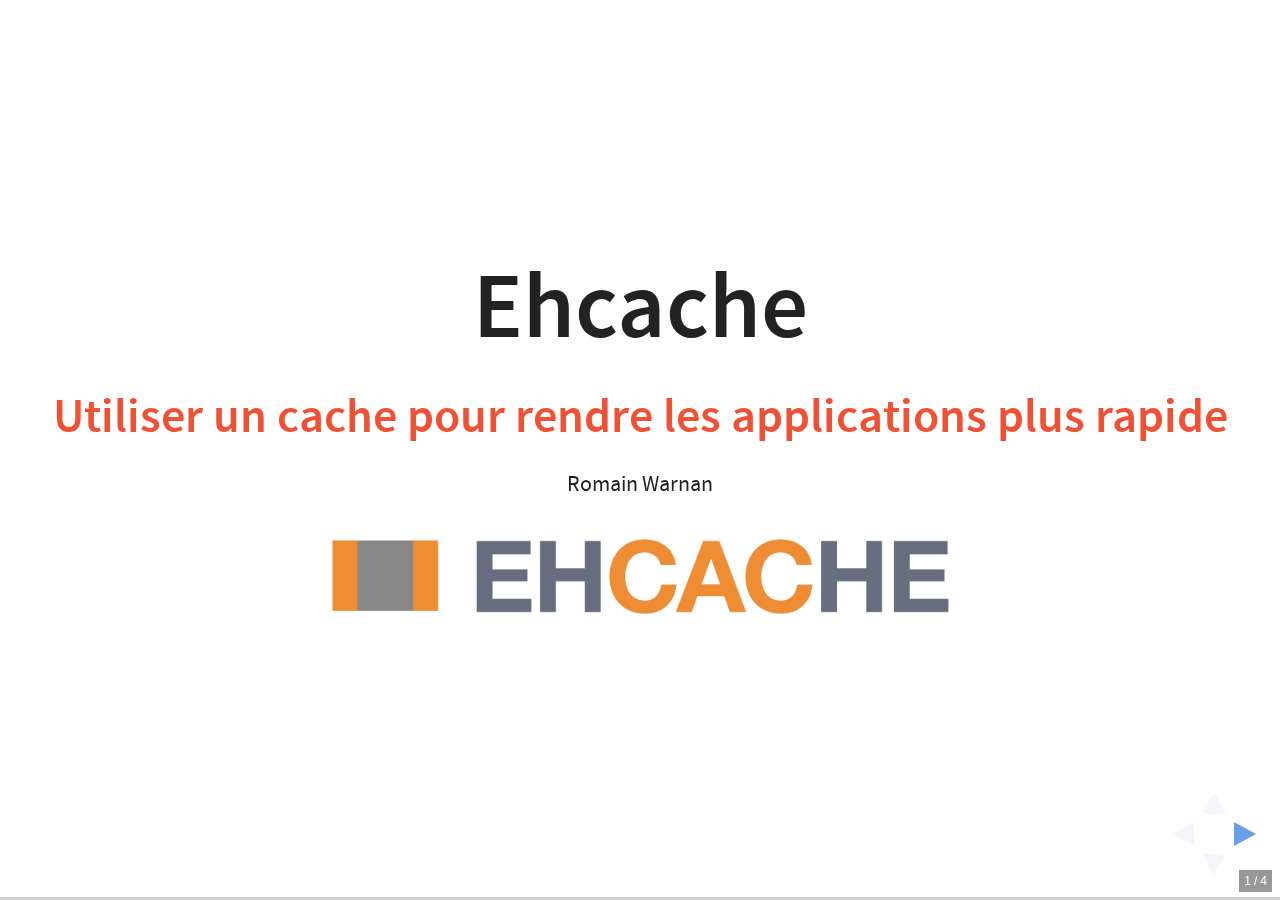
==== public/index.html @ bdce6ecd "Mise en place de reveal.js" ====
﻿<!doctype html>
<html>
	<head>
		<meta charset="utf-8">
		<meta name="viewport" content="width=device-width, initial-scale=1.0, maximum-scale=1.0, user-scalable=no">

		<title>Git au quotidien</title>

		<link rel="shortcut icon" href="/git-au-quotidien/favicon.ico" />
		
		<link rel="stylesheet" href="css/reveal.css">
		<link rel="stylesheet" href="css/theme/white.css">

		<!-- Theme used for syntax highlighting of code -->
		<link rel="stylesheet" href="diaporama/agate.css">

        <!-- Style des diapos -->
        <link rel="stylesheet" href="diaporama/slides.css">

		<!-- Printing and PDF exports -->
		<script>
			var link = document.createElement( 'link' );
			link.rel = 'stylesheet';
			link.type = 'text/css';
			link.href = window.location.search.match( /print-pdf/gi ) ? 'css/print/pdf.css' : 'css/print/paper.css';
			document.getElementsByTagName( 'head' )[0].appendChild( link );
		</script>
	</head>
	<body>
		<div class="reveal">
			<div class="slides">
				<section class="main-title">
					<h1>Ehcache</h1>
					<h3>Utiliser un cache pour rendre les applications plus rapide</h3>
					<p>
						<small>Romain Warnan</small>
					</p>
					<img src="images/ehcache-logo.png" style="width: 500px" />
				</section>

                <section data-markdown="diaporama/01-concepts-de-base.md" data-separator="^===+$" data-separator-vertical="^%%%+$" data-separator-vertical="^%%%+$">
                </section>

				<section class="main-title">
					<img src="images/ehcache-logo.png" style="width: 500px" />
					<h2>Merci de votre attention</h2>
					<h3><small>romain.warnan@insee.fr</small></h3>
				</section>
			</div>
		</div>

		<script src="lib/js/head.min.js"></script>
		<script src="js/reveal.js"></script>

		<script>
			// More info about config & dependencies:
			// - https://github.com/hakimel/reveal.js#configuration
			// - https://github.com/hakimel/reveal.js#dependencies
			Reveal.initialize({
				dependencies: [
					{ src: 'plugin/markdown/marked.js' },
					{ src: 'plugin/markdown/markdown.js' },
					// { src: 'plugin/notes/notes.js', async: true },
                    { src: 'plugin/zoom-js/zoom.js', async: true },
					{ src: 'plugin/highlight/highlight.js', async: true, callback: function() { hljs.initHighlightingOnLoad(); } }
				]
			});
            Reveal.configure({
				slideNumber: 'c/t',
				history: true
			});
		</script>
	</body>
</html>
---- public/css/theme/white.css ----
/**
 * White theme for reveal.js. This is the opposite of the 'black' theme.
 *
 * By Hakim El Hattab, http://hakim.se
 */
@import url(../../lib/font/source-sans-pro/source-sans-pro.css);
section.has-dark-background, section.has-dark-background h1, section.has-dark-background h2, section.has-dark-background h3, section.has-dark-background h4, section.has-dark-background h5, section.has-dark-background h6 {
  color: #fff; }

/*********************************************
 * GLOBAL STYLES
 *********************************************/
body {
  background: #fff;
  background-color: #fff; }

.reveal {
  font-family: "Source Sans Pro", Helvetica, sans-serif;
  font-size: 42px;
  font-weight: normal;
  color: #222; }

::selection {
  color: #fff;
  background: #98bdef;
  text-shadow: none; }

::-moz-selection {
  color: #fff;
  background: #98bdef;
  text-shadow: none; }

.reveal .slides > section,
.reveal .slides > section > section {
  line-height: 1.3;
  font-weight: inherit; }

/*********************************************
 * HEADERS
 *********************************************/
.reveal h1,
.reveal h2,
.reveal h3,
.reveal h4,
.reveal h5,
.reveal h6 {
  margin: 0 0 20px 0;
  color: #222;
  font-family: "Source Sans Pro", Helvetica, sans-serif;
  font-weight: 600;
  line-height: 1.2;
  letter-spacing: normal;
  text-transform: uppercase;
  text-shadow: none;
  word-wrap: break-word; }

.reveal h1 {
  font-size: 2.5em; }

.reveal h2 {
  font-size: 1.6em; }

.reveal h3 {
  font-size: 1.3em; }

.reveal h4 {
  font-size: 1em; }

.reveal h1 {
  text-shadow: none; }

/*********************************************
 * OTHER
 *********************************************/
.reveal p {
  margin: 20px 0;
  line-height: 1.3; }

/* Ensure certain elements are never larger than the slide itself */
.reveal img,
.reveal video,
.reveal iframe {
  max-width: 95%;
  max-height: 95%; }

.reveal strong,
.reveal b {
  font-weight: bold; }

.reveal em {
  font-style: italic; }

.reveal ol,
.reveal dl,
.reveal ul {
  display: inline-block;
  text-align: left;
  margin: 0 0 0 1em; }

.reveal ol {
  list-style-type: decimal; }

.reveal ul {
  list-style-type: disc; }

.reveal ul ul {
  list-style-type: square; }

.reveal ul ul ul {
  list-style-type: circle; }

.reveal ul ul,
.reveal ul ol,
.reveal ol ol,
.reveal ol ul {
  display: block;
  margin-left: 40px; }

.reveal dt {
  font-weight: bold; }

.reveal dd {
  margin-left: 40px; }

.reveal q,
.reveal blockquote {
  quotes: none; }

.reveal blockquote {
  display: block;
  position: relative;
  width: 70%;
  margin: 20px auto;
  padding: 5px;
  font-style: italic;
  background: rgba(255, 255, 255, 0.05);
  box-shadow: 0px 0px 2px rgba(0, 0, 0, 0.2); }

.reveal blockquote p:first-child,
.reveal blockquote p:last-child {
  display: inline-block; }

.reveal q {
  font-style: italic; }

.reveal pre {
  display: block;
  position: relative;
  width: 90%;
  margin: 20px auto;
  text-align: left;
  font-size: 0.55em;
  font-family: monospace;
  line-height: 1.2em;
  word-wrap: break-word;
  box-shadow: 0px 0px 6px rgba(0, 0, 0, 0.3); }

.reveal code {
  font-family: monospace; }

.reveal pre code {
  display: block;
  padding: 5px;
  overflow: auto;
  max-height: 400px;
  word-wrap: normal; }

.reveal table {
  margin: auto;
  border-collapse: collapse;
  border-spacing: 0; }

.reveal table th {
  font-weight: bold; }

.reveal table th,
.reveal table td {
  text-align: left;
  padding: 0.2em 0.5em 0.2em 0.5em;
  border-bottom: 1px solid; }

.reveal table th[align="center"],
.reveal table td[align="center"] {
  text-align: center; }

.reveal table th[align="right"],
.reveal table td[align="right"] {
  text-align: right; }

.reveal table tbody tr:last-child th,
.reveal table tbody tr:last-child td {
  border-bottom: none; }

.reveal sup {
  vertical-align: super; }

.reveal sub {
  vertical-align: sub; }

.reveal small {
  display: inline-block;
  font-size: 0.6em;
  line-height: 1.2em;
  vertical-align: top; }

.reveal small * {
  vertical-align: top; }

/*********************************************
 * LINKS
 *********************************************/
.reveal a {
  color: #2a76dd;
  text-decoration: none;
  -webkit-transition: color .15s ease;
  -moz-transition: color .15s ease;
  transition: color .15s ease; }

.reveal a:hover {
  color: #6ca0e8;
  text-shadow: none;
  border: none; }

.reveal .roll span:after {
  color: #fff;
  background: #1a53a1; }

/*********************************************
 * IMAGES
 *********************************************/
.reveal section img {
  margin: 15px 0px;
  background: rgba(255, 255, 255, 0.12);
  border: 4px solid #222;
  box-shadow: 0 0 10px rgba(0, 0, 0, 0.15); }

.reveal section img.plain {
  border: 0;
  box-shadow: none; }

.reveal a img {
  -webkit-transition: all .15s linear;
  -moz-transition: all .15s linear;
  transition: all .15s linear; }

.reveal a:hover img {
  background: rgba(255, 255, 255, 0.2);
  border-color: #2a76dd;
  box-shadow: 0 0 20px rgba(0, 0, 0, 0.55); }

/*********************************************
 * NAVIGATION CONTROLS
 *********************************************/
.reveal .controls .navigate-left,
.reveal .controls .navigate-left.enabled {
  border-right-color: #2a76dd; }

.reveal .controls .navigate-right,
.reveal .controls .navigate-right.enabled {
  border-left-color: #2a76dd; }

.reveal .controls .navigate-up,
.reveal .controls .navigate-up.enabled {
  border-bottom-color: #2a76dd; }

.reveal .controls .navigate-down,
.reveal .controls .navigate-down.enabled {
  border-top-color: #2a76dd; }

.reveal .controls .navigate-left.enabled:hover {
  border-right-color: #6ca0e8; }

.reveal .controls .navigate-right.enabled:hover {
  border-left-color: #6ca0e8; }

.reveal .controls .navigate-up.enabled:hover {
  border-bottom-color: #6ca0e8; }

.reveal .controls .navigate-down.enabled:hover {
  border-top-color: #6ca0e8; }

/*********************************************
 * PROGRESS BAR
 *********************************************/
.reveal .progress {
  background: rgba(0, 0, 0, 0.2); }

.reveal .progress span {
  background: #2a76dd;
  -webkit-transition: width 800ms cubic-bezier(0.26, 0.86, 0.44, 0.985);
  -moz-transition: width 800ms cubic-bezier(0.26, 0.86, 0.44, 0.985);
  transition: width 800ms cubic-bezier(0.26, 0.86, 0.44, 0.985); }
---- public/diaporama/agate.css ----
/*!
 * Agate by Taufik Nurrohman <https://github.com/tovic>
 * ----------------------------------------------------
 *
 * #ade5fc
 * #a2fca2
 * #c6b4f0
 * #d36363
 * #fcc28c
 * #fc9b9b
 * #ffa
 * #fff
 * #333
 * #62c8f3
 * #888
 *
 */.hljs{display:block;overflow-x:auto;padding:0.5em;background:#333;color:white}.hljs-name,.hljs-strong{font-weight:bold}.hljs-code,.hljs-emphasis{font-style:italic}.hljs-tag{color:#62c8f3}.hljs-variable,.hljs-template-variable,.hljs-selector-id,.hljs-selector-class{color:#ade5fc}.hljs-string,.hljs-bullet{color:#a2fca2}.hljs-type,.hljs-title,.hljs-section,.hljs-attribute,.hljs-quote,.hljs-built_in,.hljs-builtin-name{color:#ffa}.hljs-number,.hljs-symbol,.hljs-bullet{color:#d36363}.hljs-keyword,.hljs-selector-tag,.hljs-literal{color:#fcc28c}.hljs-comment,.hljs-deletion,.hljs-code{color:#888}.hljs-regexp,.hljs-link{color:#c6b4f0}.hljs-meta{color:#fc9b9b}.hljs-deletion{background-color:#fc9b9b;color:#333}.hljs-addition{background-color:#a2fca2;color:#333}.hljs a{color:inherit}.hljs a:focus,.hljs a:hover{color:inherit;text-decoration:underline}
---- public/diaporama/slides.css ----
.reveal .main-title {
    /* Empty */
}

.reveal .chapter {
    /* Empty */
}

.reveal .center {
    text-align: center;
}

.reveal h1,
.reveal h2,
.reveal h3,
.reveal h4,
.reveal h5,
.reveal h6 {
    text-transform: none;
}

.reveal h3 {
	color: #f05033;
}

.reveal .chapter h2 {
    font-size: 5em;
}

.reveal .tp h2 {
    font-size: 5em;
}

.reveal .exercice h2 {
    font-size: 5em;
}

.reveal p {
	margin: 20px 0 0 0;
}

.reveal .slides img {
    border: none;
    background: none;
    box-shadow: none;
    height: auto;
}

.reveal .slides {
    font-size: 30px;
}

.reveal .chapter.slide-background.present  {
    opacity: 0.2;
}

.reveal .slide.slide-background.present  {
    opacity: 0.2;
}

.reveal .tp.slide-background.present  {
    opacity: 0.2;
}

.reveal .exercice.slide-background.present  {
    opacity: 0.3;
}

.reveal .slide {
    text-align: left;
}

.reveal pre {
    width: 100%;
}

.reveal code {
    font-size: 90%;
    line-height: 22px;
}

.reveal pre code {
    max-height: none;
}

.reveal ul {
    list-style-type: none;
}

.reveal ul ul {
    list-style-type: none;
}

.reveal ul li:before {
    content: '–';
    margin-right: 7px;
}

.reveal ul li {
    font-size: 80%;
    color: #1a53a1;
}

.reveal li li {
    color: #657b83;
}

.reveal .small {
    font-size: 0.7em;
}

.reveal label {
    font-size: medium;
}

.reveal .center .boxed-img {
	max-height: 500px;
}
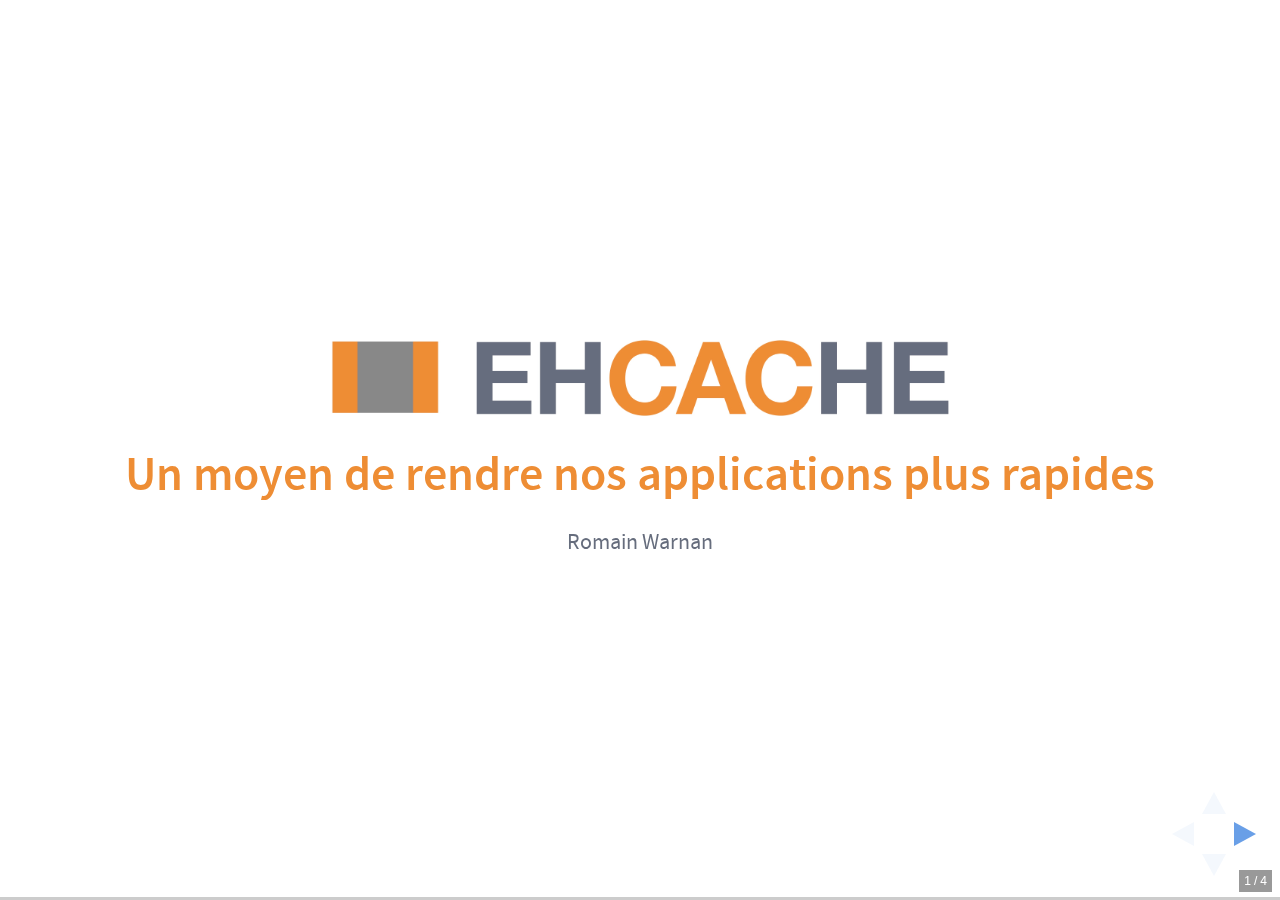
==== commit 676a91d0: "Couleurs du diaporama" ====
--- a/public/index.html
+++ b/public/index.html
@@ -1,74 +1,73 @@
-﻿<!doctype html>
-<html>
-	<head>
-		<meta charset="utf-8">
-		<meta name="viewport" content="width=device-width, initial-scale=1.0, maximum-scale=1.0, user-scalable=no">
-
-		<title>Git au quotidien</title>
-
-		<link rel="shortcut icon" href="/git-au-quotidien/favicon.ico" />
-		
-		<link rel="stylesheet" href="css/reveal.css">
-		<link rel="stylesheet" href="css/theme/white.css">
-
-		<!-- Theme used for syntax highlighting of code -->
-		<link rel="stylesheet" href="diaporama/agate.css">
-
-        <!-- Style des diapos -->
-        <link rel="stylesheet" href="diaporama/slides.css">
-
-		<!-- Printing and PDF exports -->
-		<script>
-			var link = document.createElement( 'link' );
-			link.rel = 'stylesheet';
-			link.type = 'text/css';
-			link.href = window.location.search.match( /print-pdf/gi ) ? 'css/print/pdf.css' : 'css/print/paper.css';
-			document.getElementsByTagName( 'head' )[0].appendChild( link );
-		</script>
-	</head>
-	<body>
-		<div class="reveal">
-			<div class="slides">
-				<section class="main-title">
-					<h1>Ehcache</h1>
-					<h3>Utiliser un cache pour rendre les applications plus rapide</h3>
-					<p>
-						<small>Romain Warnan</small>
-					</p>
-					<img src="images/ehcache-logo.png" style="width: 500px" />
-				</section>
-
-                <section data-markdown="diaporama/01-concepts-de-base.md" data-separator="^===+$" data-separator-vertical="^%%%+$" data-separator-vertical="^%%%+$">
-                </section>
-
-				<section class="main-title">
-					<img src="images/ehcache-logo.png" style="width: 500px" />
-					<h2>Merci de votre attention</h2>
-					<h3><small>romain.warnan@insee.fr</small></h3>
-				</section>
-			</div>
-		</div>
-
-		<script src="lib/js/head.min.js"></script>
-		<script src="js/reveal.js"></script>
-
-		<script>
-			// More info about config & dependencies:
-			// - https://github.com/hakimel/reveal.js#configuration
-			// - https://github.com/hakimel/reveal.js#dependencies
-			Reveal.initialize({
-				dependencies: [
-					{ src: 'plugin/markdown/marked.js' },
-					{ src: 'plugin/markdown/markdown.js' },
-					// { src: 'plugin/notes/notes.js', async: true },
-                    { src: 'plugin/zoom-js/zoom.js', async: true },
-					{ src: 'plugin/highlight/highlight.js', async: true, callback: function() { hljs.initHighlightingOnLoad(); } }
-				]
-			});
-            Reveal.configure({
-				slideNumber: 'c/t',
-				history: true
-			});
-		</script>
-	</body>
-</html>
+﻿<!doctype html>
+<html>
+	<head>
+		<meta charset="utf-8">
+		<meta name="viewport" content="width=device-width, initial-scale=1.0, maximum-scale=1.0, user-scalable=no">
+
+		<title>Git au quotidien</title>
+
+		<link rel="shortcut icon" href="/git-au-quotidien/favicon.ico" />
+		
+		<link rel="stylesheet" href="css/reveal.css">
+		<link rel="stylesheet" href="css/theme/white.css">
+
+		<!-- Theme used for syntax highlighting of code -->
+		<link rel="stylesheet" href="diaporama/agate.css">
+
+        <!-- Style des diapos -->
+        <link rel="stylesheet" href="diaporama/slides.css">
+
+		<!-- Printing and PDF exports -->
+		<script>
+			var link = document.createElement( 'link' );
+			link.rel = 'stylesheet';
+			link.type = 'text/css';
+			link.href = window.location.search.match( /print-pdf/gi ) ? 'css/print/pdf.css' : 'css/print/paper.css';
+			document.getElementsByTagName( 'head' )[0].appendChild( link );
+		</script>
+	</head>
+	<body>
+		<div class="reveal">
+			<div class="slides">
+				<section class="main-title">
+					<img src="images/ehcache-logo.png" style="width: 500px" />
+					<h3>Un moyen de rendre nos applications plus rapides</h3>
+					<p>
+						<small>Romain Warnan</small>
+					</p>
+				</section>
+
+                <section data-markdown="diaporama/01-concepts-de-base.md" data-separator="^===+$" data-separator-vertical="^%%%+$" data-separator-vertical="^%%%+$">
+                </section>
+
+				<section class="main-title">
+					<img src="images/ehcache-logo.png" style="width: 500px" />
+					<h2>Merci de votre attention</h2>
+					<h3><small>romain.warnan@insee.fr</small></h3>
+				</section>
+			</div>
+		</div>
+
+		<script src="lib/js/head.min.js"></script>
+		<script src="js/reveal.js"></script>
+
+		<script>
+			// More info about config & dependencies:
+			// - https://github.com/hakimel/reveal.js#configuration
+			// - https://github.com/hakimel/reveal.js#dependencies
+			Reveal.initialize({
+				dependencies: [
+					{ src: 'plugin/markdown/marked.js' },
+					{ src: 'plugin/markdown/markdown.js' },
+					// { src: 'plugin/notes/notes.js', async: true },
+                    { src: 'plugin/zoom-js/zoom.js', async: true },
+					{ src: 'plugin/highlight/highlight.js', async: true, callback: function() { hljs.initHighlightingOnLoad(); } }
+				]
+			});
+            Reveal.configure({
+				slideNumber: 'c/t',
+				history: true
+			});
+		</script>
+	</body>
+</html>
--- a/public/diaporama/slides.css
+++ b/public/diaporama/slides.css
@@ -1,118 +1,123 @@
-.reveal .main-title {
-    /* Empty */
-}
-
-.reveal .chapter {
-    /* Empty */
-}
-
-.reveal .center {
-    text-align: center;
-}
-
-.reveal h1,
-.reveal h2,
-.reveal h3,
-.reveal h4,
-.reveal h5,
-.reveal h6 {
-    text-transform: none;
-}
-
-.reveal h3 {
-	color: #f05033;
-}
-
-.reveal .chapter h2 {
-    font-size: 5em;
-}
-
-.reveal .tp h2 {
-    font-size: 5em;
-}
-
-.reveal .exercice h2 {
-    font-size: 5em;
-}
-
-.reveal p {
-	margin: 20px 0 0 0;
-}
-
-.reveal .slides img {
-    border: none;
-    background: none;
-    box-shadow: none;
-    height: auto;
-}
-
-.reveal .slides {
-    font-size: 30px;
-}
-
-.reveal .chapter.slide-background.present  {
-    opacity: 0.2;
-}
-
-.reveal .slide.slide-background.present  {
-    opacity: 0.2;
-}
-
-.reveal .tp.slide-background.present  {
-    opacity: 0.2;
-}
-
-.reveal .exercice.slide-background.present  {
-    opacity: 0.3;
-}
-
-.reveal .slide {
-    text-align: left;
-}
-
-.reveal pre {
-    width: 100%;
-}
-
-.reveal code {
-    font-size: 90%;
-    line-height: 22px;
-}
-
-.reveal pre code {
-    max-height: none;
-}
-
-.reveal ul {
-    list-style-type: none;
-}
-
-.reveal ul ul {
-    list-style-type: none;
-}
-
-.reveal ul li:before {
-    content: '–';
-    margin-right: 7px;
-}
-
-.reveal ul li {
-    font-size: 80%;
-    color: #1a53a1;
-}
-
-.reveal li li {
-    color: #657b83;
-}
-
-.reveal .small {
-    font-size: 0.7em;
-}
-
-.reveal label {
-    font-size: medium;
-}
-
-.reveal .center .boxed-img {
-	max-height: 500px;
+.reveal {
+	color: #666d7d;
+}
+
+.reveal .main-title {
+    /* Empty */
+}
+
+.reveal .chapter {
+    /* Empty */
+}
+
+.reveal .center {
+    text-align: center;
+}
+
+.reveal h1,
+.reveal h2,
+.reveal h3,
+.reveal h4,
+.reveal h5,
+.reveal h6 {
+    text-transform: none;
+    color: #666d7d;
+}
+
+.reveal h3 {
+	color: #ee8d34;
+}
+
+.reveal .chapter h2 {
+    font-size: 5em;
+}
+
+.reveal .tp h2 {
+    font-size: 5em;
+}
+
+.reveal .exercice h2 {
+    font-size: 5em;
+}
+
+.reveal p {
+	margin: 20px 0 0 0;
+}
+
+.reveal .slides img {
+    border: none;
+    background: none;
+    box-shadow: none;
+    height: auto;
+}
+
+.reveal .slides {
+    font-size: 30px;
+}
+
+.reveal .chapter.slide-background.present  {
+    opacity: 0.2;
+}
+
+.reveal .slide.slide-background.present  {
+    opacity: 0.2;
+}
+
+.reveal .tp.slide-background.present  {
+    opacity: 0.2;
+}
+
+.reveal .exercice.slide-background.present  {
+    opacity: 0.3;
+}
+
+.reveal .slide {
+    text-align: left;
+}
+
+.reveal pre {
+    width: 100%;
+}
+
+.reveal code {
+    font-size: 90%;
+    line-height: 22px;
+}
+
+.reveal pre code {
+    max-height: none;
+}
+
+.reveal ul {
+    list-style-type: none;
+}
+
+.reveal ul ul {
+    list-style-type: none;
+}
+
+.reveal ul li:before {
+    content: '–';
+    margin-right: 7px;
+}
+
+.reveal ul li {
+    font-size: 80%;
+    color: #1a53a1;
+}
+
+.reveal li li {
+    color: #657b83;
+}
+
+.reveal .small {
+    font-size: 0.7em;
+}
+
+.reveal label {
+    font-size: medium;
+}
+
+.reveal .center .boxed-img {
+	max-height: 500px;
 }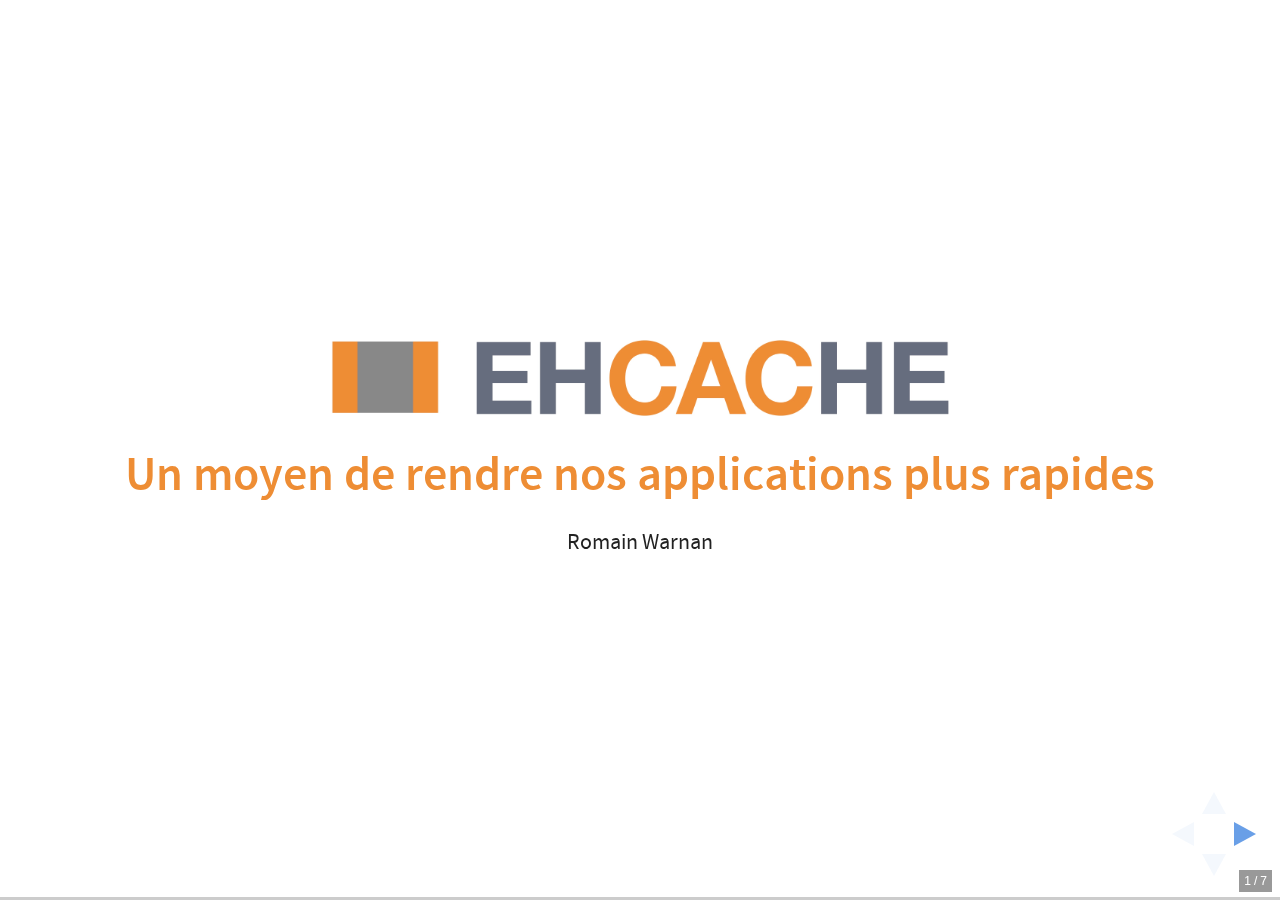
==== commit 958d7efd: "Diaporama, début" ====
--- a/public/index.html
+++ b/public/index.html
@@ -4,7 +4,7 @@
 		<meta charset="utf-8">
 		<meta name="viewport" content="width=device-width, initial-scale=1.0, maximum-scale=1.0, user-scalable=no">
 
-		<title>Git au quotidien</title>
+		<title>Ehcache</title>
 
 		<link rel="shortcut icon" href="/git-au-quotidien/favicon.ico" />
 		
@@ -12,7 +12,7 @@
 		<link rel="stylesheet" href="css/theme/white.css">
 
 		<!-- Theme used for syntax highlighting of code -->
-		<link rel="stylesheet" href="diaporama/agate.css">
+		<link rel="stylesheet" href="diaporama/atom-one-light.css">
 
         <!-- Style des diapos -->
         <link rel="stylesheet" href="diaporama/slides.css">
--- a/public/diaporama/atom-one-light.css
+++ b/public/diaporama/atom-one-light.css
@@ -0,0 +1 @@
+.hljs{display:block;overflow-x:auto;padding:0.5em;color:#383a42;background:#fafafa}.hljs-comment,.hljs-quote{color:#a0a1a7;font-style:italic}.hljs-doctag,.hljs-keyword,.hljs-formula{color:#a626a4}.hljs-section,.hljs-name,.hljs-selector-tag,.hljs-deletion,.hljs-subst{color:#e45649}.hljs-literal{color:#0184bb}.hljs-string,.hljs-regexp,.hljs-addition,.hljs-attribute,.hljs-meta-string{color:#50a14f}.hljs-built_in,.hljs-class .hljs-title{color:#c18401}.hljs-attr,.hljs-variable,.hljs-template-variable,.hljs-type,.hljs-selector-class,.hljs-selector-attr,.hljs-selector-pseudo,.hljs-number{color:#986801}.hljs-symbol,.hljs-bullet,.hljs-link,.hljs-meta,.hljs-selector-id,.hljs-title{color:#4078f2}.hljs-emphasis{font-style:italic}.hljs-strong{font-weight:bold}.hljs-link{text-decoration:underline}--- a/public/diaporama/slides.css
+++ b/public/diaporama/slides.css
@@ -1,7 +1,3 @@
-.reveal {
-	color: #666d7d;
-}
-
 .reveal .main-title {
     /* Empty */
 }
@@ -103,11 +99,11 @@
 
 .reveal ul li {
     font-size: 80%;
-    color: #1a53a1;
+    color: #ee8d34;
 }
 
 .reveal li li {
-    color: #657b83;
+    color: #666d7d;
 }
 
 .reveal .small {
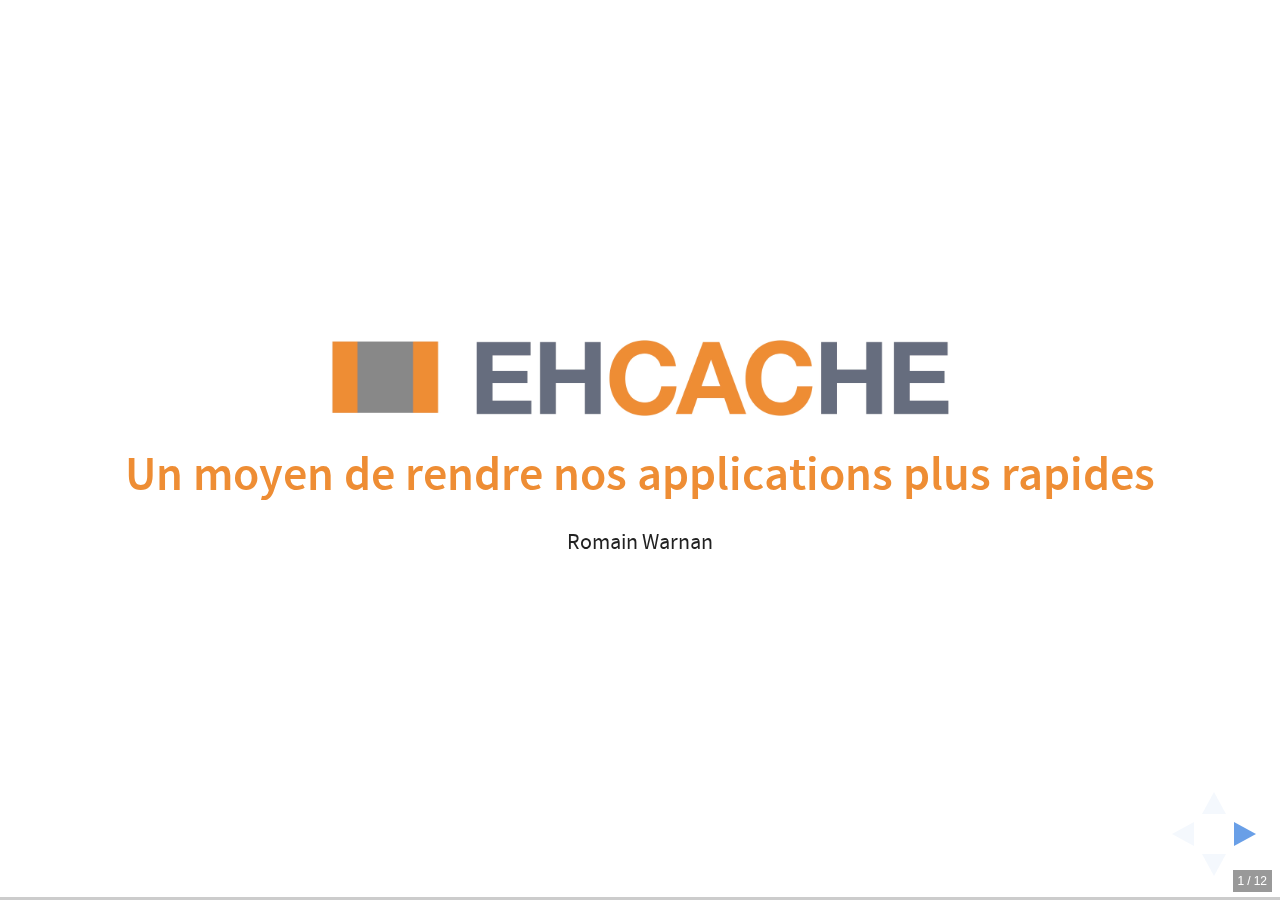
==== commit 1ff46fde: "Renammage du fichiers de diapos" ====
--- a/public/index.html
+++ b/public/index.html
@@ -37,8 +37,7 @@
 					</p>
 				</section>
 
-                <section data-markdown="diaporama/01-concepts-de-base.md" data-separator="^===+$" data-separator-vertical="^%%%+$" data-separator-vertical="^%%%+$">
-                </section>
+                <section data-markdown="diaporama/ehcache.md" data-separator="^===+$" data-separator-vertical="^%%%+$" data-separator-vertical="^%%%+$"></section>
 
 				<section class="main-title">
 					<img src="images/ehcache-logo.png" style="width: 500px" />
--- a/public/diaporama/slides.css
+++ b/public/diaporama/slides.css
@@ -78,11 +78,16 @@
 .reveal code {
     font-size: 90%;
     line-height: 22px;
+    font-weight: bold;
 }
 
 .reveal pre code {
     max-height: none;
 }
+
+.reveal code .hljs-comment {
+	color: #ff80c0;
+} 
 
 .reveal ul {
     list-style-type: none;
@@ -97,7 +102,7 @@
     margin-right: 7px;
 }
 
-.reveal ul li {
+.reveal ul li, .reveal ol li {
     font-size: 80%;
     color: #ee8d34;
 }
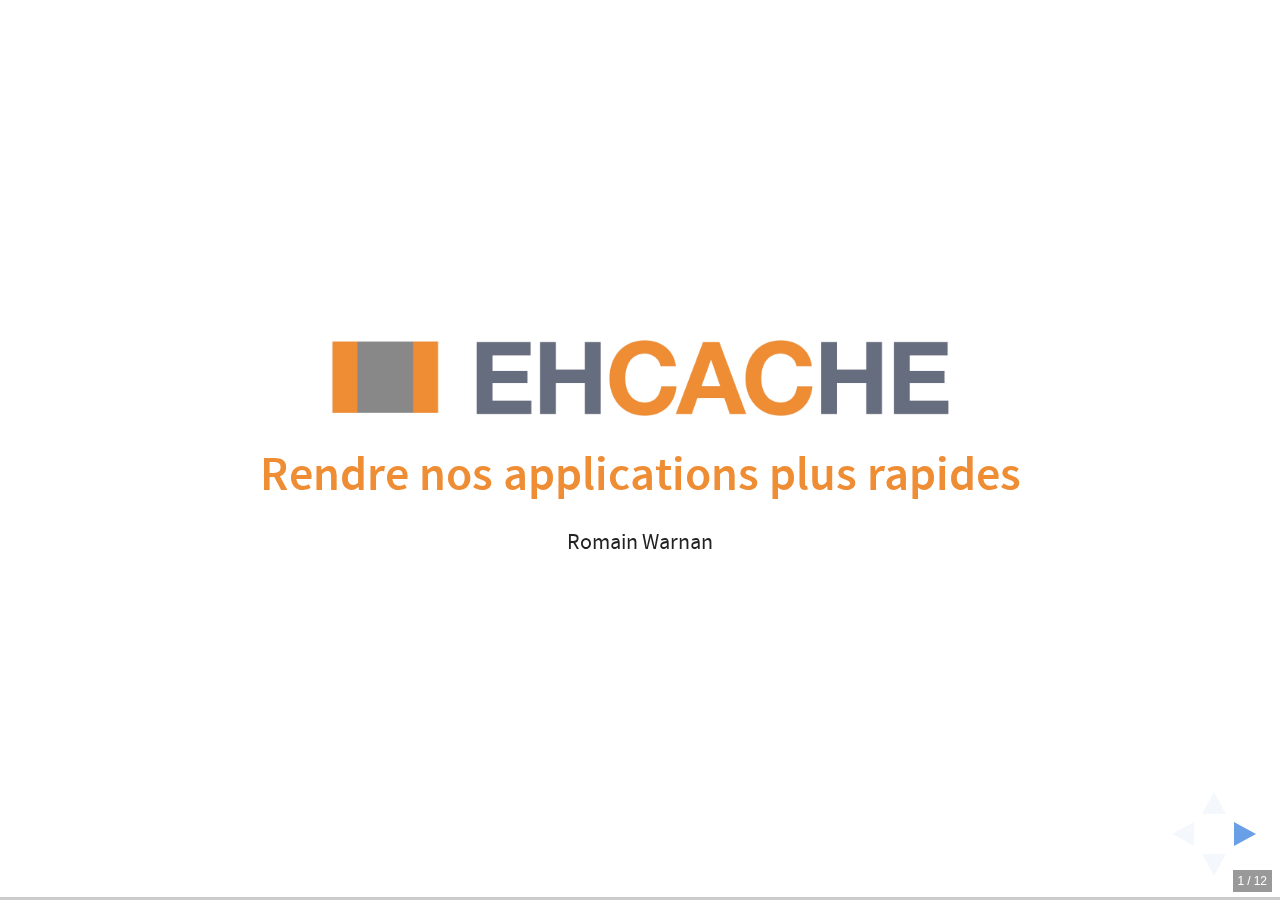
==== commit dc24f76e: "Sous titre plus court" ====
--- a/public/index.html
+++ b/public/index.html
@@ -31,7 +31,7 @@
 			<div class="slides">
 				<section class="main-title">
 					<img src="images/ehcache-logo.png" style="width: 500px" />
-					<h3>Un moyen de rendre nos applications plus rapides</h3>
+					<h3>Rendre nos applications plus rapides</h3>
 					<p>
 						<small>Romain Warnan</small>
 					</p>
